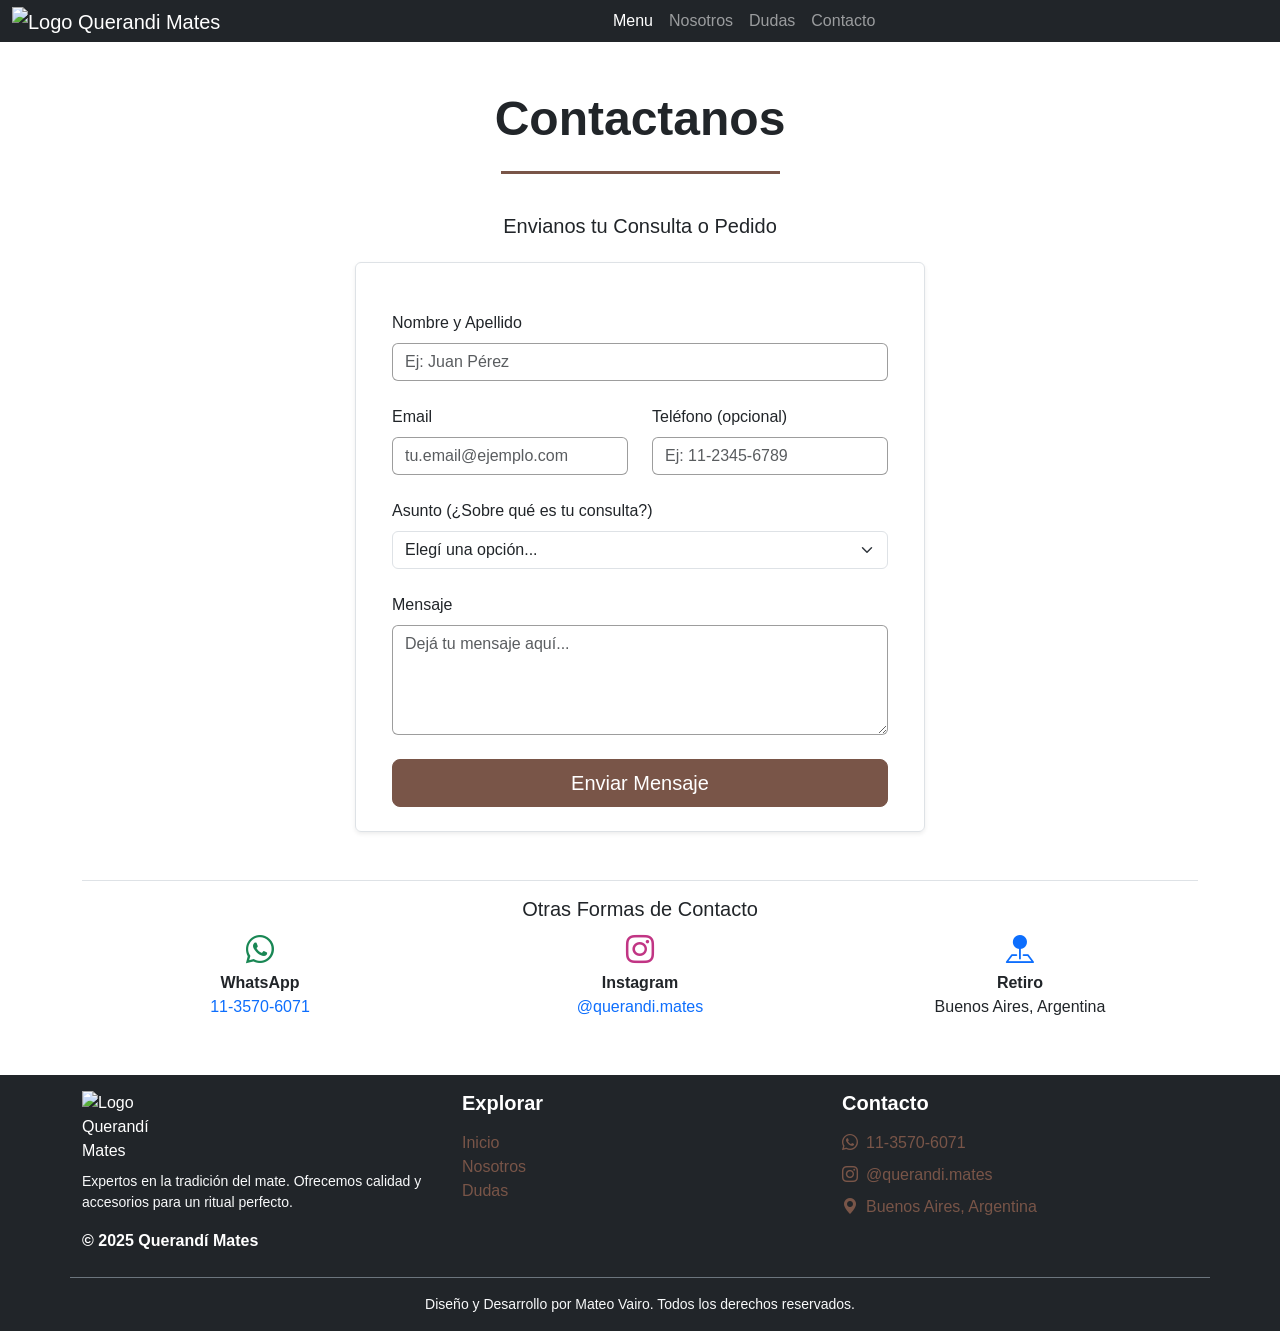
==== contacto.html @ 7c511748 "Entrega final proyecto JavaScript" ====
<!DOCTYPE html>
<html lang="es">
<head>
<meta charset="UTF-8" />
<meta name="viewport" content="width=device-width, initial-scale=1" />
<link href="https://cdn.jsdelivr.net/npm/bootstrap@5.3.3/dist/css/bootstrap.min.css" rel="stylesheet"/>
<link rel="stylesheet" href="style.css" />
<link rel="icon" href="imagenes/Logo.png" type="image/png">
<link rel="stylesheet" href="https://cdn.jsdelivr.net/npm/bootstrap-icons@1.11.3/font/bootstrap-icons.min.css">
<meta name="description" content="Querandí Mates — productos de calidad para disfrutar el ritual del mate. Conocé nuestra historia y encontrá tu compañero ideal.">
<meta name="keywords" content="mate, bombilla, yerba, tienda, artesanal, Argentina">
<title>Querandí Mates | Contacto</title>
</head>
<body>
    <header>
    <nav class="navbar navbar-expand-lg navbar-dark bg-dark py-0">
        <div class="container-fluid">
            
            <button class="navbar-toggler" type="button" data-bs-toggle="collapse" data-bs-target="#navbarSupportedContent" aria-controls="navbarSupportedContent" aria-expanded="false" aria-label="Toggle navigation">
                <span class="navbar-toggler-icon"></span>
            </button>
            
            <a class="navbar-brand mx-auto order-0 order-lg-0" href="index.html">
                <img src="imagenes/Logo.png" alt="Logo Querandi Mates" width="55" height="55">
            </a>

            <div class="collapse navbar-collapse justify-content-center order-1" id="navbarSupportedContent">
                
                <ul class="navbar-nav mb-2 mb-lg-0">
                    <li class="nav-item">
                        <a class="nav-link active" aria-current="page" href="index.html">Menu</a>
                    </li>
                    <li class="nav-item">
                        <a class="nav-link" href="nosotros.html">Nosotros</a>
                    </li>
                    <li class="nav-item">
                        <a class="nav-link" href="dudas.html">Dudas</a>
                    </li>
                    <li class="nav-item">
                        <a class="nav-link" href="contacto.html">Contacto</a>
                    </li>
                </ul>
                
            </div>
            
            <div class="d-flex w-100 d-lg-none"></div>

        </div>
    </nav>
</header>

<main class="container my-5">
    <h1 class="text-center mb-2 display-5 fw-bold">Contactanos</h1>
    
    <div class="d-flex justify-content-center mb-4">
    <hr class="w-25 border-querandi border-3 opacity-100">
    </div>

    <section aria-labelledby="form-titulo">
        <h2 id="form-titulo" class="h5 mb-5 text-center">
            Envianos tu Consulta o Pedido
        </h2>
        
        <div class="row justify-content-center">
            <div class="col-lg-8 col-xl-6">
                
                <form class="row g-4 needs-validation p-4 border rounded shadow-sm" novalidate>
                    
                    <div class="col-12">
                        <label for="name" class="form-label">Nombre y Apellido</label>
                        <input type="text" class="form-control" id="name" name="name" required placeholder="Ej: Juan Pérez">
                        <div class="invalid-feedback">Por favor, ingresá tu nombre y apellido.</div>
                    </div>
                    
                    <div class="col-md-6">
                        <label for="email" class="form-label">Email</label>
                        <input type="email" class="form-control" id="email" name="email" required placeholder="tu.email@ejemplo.com">
                        <div class="invalid-feedback">Ingresá un email válido.</div>
                    </div>

                    <div class="col-md-6">
                        <label for="telefono" class="form-label">Teléfono (opcional)</label>
                        <input type="tel" class="form-control" id="telefono" name="telefono" pattern="[0-9\s\-]+" placeholder="Ej: 11-2345-6789">
                        </div>

                    <div class="col-12">
                        <label for="asunto" class="form-label">Asunto (¿Sobre qué es tu consulta?)</label>
                        <select class="form-select" id="asunto" name="asunto" required>
                            <option selected disabled value="">Elegí una opción...</option>
                            <option value="consulta">Consulta General</option>
                            <option value="pedido">Pedido Mayorista</option>
                            <option value="duda-envio">Duda sobre envío/seguimiento</option>
                            <option value="producto">Consulta sobre un producto</option>
                        </select>
                        <div class="invalid-feedback">Por favor, seleccioná un asunto.</div>
                    </div>

                    <div class="col-12">
                        <label for="mensaje" class="form-label">Mensaje</label>
                        <textarea class="form-control" id="mensaje" name="mensaje" rows="4" placeholder="Dejá tu mensaje aquí..." required></textarea>
                        <div class="invalid-feedback">El mensaje no puede estar vacío.</div>
                    </div>

                    <div class="col-12 text-center mt-4">
                        <button type="submit" class="btn btn-querandi btn-lg w-100">
                            Enviar Mensaje
                        </button>
                    </div>
                </form>
            </div>
        </div>
    </section>
    
    <section class="mt-5 pt-3 border-top">
        <h2 class="h5 text-center mb-2">Otras Formas de Contacto</h2>
        <div class="row text-center">
            <div class="col-md-4 mb-2">
                <i class="bi bi-whatsapp fs-3 text-success"></i>
                <p class="fw-bold mb-0">WhatsApp</p>
                <a href="https://wa.me/5491135706071" target="_blank" class="text-decoration-none">11-3570-6071</a>
            </div>
            <div class="col-md-4 mb-2">
                <i class="bi bi-instagram fs-3" style="color:#C13584;"></i>
                <p class="fw-bold mb-0">Instagram</p>
                <a href="https://www.instagram.com/querandi.mates/" target="_blank" class="text-decoration-none">@querandi.mates</a>
            </div>
            <div class="col-md-4 mb-2">
                <i class="bi bi-pin-map-fill fs-3 text-primary"></i>
                <p class="fw-bold mb-0">Retiro</p>
                <p class="mb-0">Buenos Aires, Argentina</p>
            </div>
        </div>
    </section>
</main>

<footer class="bg-dark text-white py-3">
    <div class="container">
        <div class="row">
            
            <div class="col-md-4 mb-4 mb-md-0 text-center text-md-start">
                <img src="./imagenes/Logo.png" alt="Logo Querandí Mates" class="img-fluid mb-2" style="max-width: 80px;">
                <p class="text-light small">
                    Expertos en la tradición del mate. Ofrecemos calidad y accesorios para un ritual perfecto.
                </p>
                <p class="mb-0 fw-bold text-querandi">© 2025 Querandí Mates</p>
            </div>
            
            <div class="col-md-4 mb-4 mb-md-0 text-center text-md-start">
                <h5 class="fw-bold mb-3 text-querandi">Explorar</h5>
                <ul class="list-unstyled">
                    <li><a href="index.html" class="footer-nav-link text-white">Inicio</a></li>
                    <li><a href="nosotros.html" class="footer-nav-link text-white">Nosotros</a></li>
                    <li><a href="dudas.html" class="footer-nav-link text-white">Dudas</a></li>
                </ul>
            </div>
            
            <div class="col-md-4 text-center text-md-start">
                <h5 class="fw-bold mb-3 text-querandi">Contacto</h5>
                <ul class="list-unstyled">
                    <li class="mb-2">
                        <a href="https://wa.me/5491135706071" class="footer-nav-link text-white" target="_blank">
                            <i class="bi bi-whatsapp me-2"></i> 11-3570-6071
                        </a>
                    </li>
                    <li class="mb-2">
                        <a href="https://www.instagram.com/querandi.mates/" class="footer-nav-link text-white" target="_blank">
                            <i class="bi bi-instagram me-2"></i> @querandi.mates
                        </a>
                    </li>
                    <li class="mb-2">
                        <a href="contacto.html" class="footer-nav-link text-white">
                            <i class="bi bi-geo-alt-fill me-2"></i> Buenos Aires, Argentina
                        </a>
                    </li>
                </ul>
            </div>
            
        </div>
        
        <div class="row border-top pt-3 mt-4 border-secondary">
            <div class="col-12 text-center">
                <p class="text-light small mb-0">
                    Diseño y Desarrollo por Mateo Vairo. Todos los derechos reservados.
                </p>
            </div>
        </div>
    </div>
</footer>

<script src="https://cdn.jsdelivr.net/npm/bootstrap@5.3.3/dist/js/bootstrap.bundle.min.js"></script>
</body>
</html>
---- style.css ----
* {
  margin: 0;
  padding: 0;
}

html, body {
  height: 100%;
}

body {
  display: flex;
  flex-direction: column;
  font-family: "arial";
}

main {
  flex: 1;
}

h1 {
  font-size: 2.2rem;
}
@media (max-width: 576px) {
  h1 {
    font-size: 1.8rem;
  }
}

header {
    position: sticky;
    top: 0;
    z-index: 1000;
}

.producto {
  height: 100%;
  display: flex;
  flex-direction: column;
}

.producto__img {
  width: 100%;
  aspect-ratio: 3 / 4; /* ajusta la proporción (3:4 o 4:5 según prefieras) */
  object-fit: cover;
  border-radius: 0.5rem;
  transition: transform 0.3s ease;
}

.producto__img:hover,
.producto__img:focus {
  transform: scale(1.05);
}

form .form-control {
  border-color: rgba(0, 0, 0, 0.3843137255);
  transition: border-color 0.3s ease;
}
form .form-control:focus {
  border-color: #000;
}
form .btn-dark {
  font-family: "arial";
  background-color: #000;
}
form .btn-dark:hover {
  background-color: #333;
}

.duda {
  padding: 1rem;
  border: 1px solid #dee2e6;
  border-radius: 0.5rem;
  margin-bottom: 1rem;
  background-color: #f8f9fa;
  transition: background-color 0.3s ease;
}
.duda:hover {
  background-color: white;
}
.duda__summary {
  cursor: pointer;
  font-weight: 600;
}

.pagos__icons {
  margin-top: 10px;
  display: flex;
  justify-content: center;
  gap: 20px;
  height: 30px;
}

.footer__link {
  color: inherit;
  text-decoration: none;
  transition: color 0.3s ease;
}
.footer__link:hover {
  color: #000;
  text-decoration: underline;
}

/* Color personalizado para la línea separadora */
.border-querandi {
    border-color: #795548 !important; /* Marrón tierra/cuero */
}
/* Transiciones suaves para los efectos */
.card.hover-shadow, .card.hover-zoom {
    transition: all 0.3s ease-in-out;
}
/* Efecto de elevación (sombra más grande y oscura) */
.hover-shadow:hover {
    box-shadow: 0 0.5rem 1rem rgba(0, 0, 0, 0.3) !important; 
}
/* Efecto de zoom sutil */
.hover-zoom:hover {
    transform: scale(1.02);
}
/* Definición del color de marca para el botón */
.btn-querandi {
    /* Color de fondo */
    background-color: #795548;
    /* Color del texto */
    color: white;
    /* Asegura que el borde también sea del color de la marca */
    border-color: #795548;
}
/* Efecto Hover: Oscurecer el botón ligeramente al pasar el ratón */
.btn-querandi:hover {
    background-color: #5D4037; /* Un tono más oscuro de marrón */
    border-color: #f0eceb;
    color: #795548; /* Asegura que el texto siga siendo blanco */
}
/* Estilo del enlace de navegación dentro del footer */

/* Estilo para los enlaces de navegación y contacto en el footer */
.footer-nav-link {
    color: #795548  !important; /* Asegura el color inicial blanco */
    text-decoration: none;
    transition: color 0.3s ease;
    display: inline-flex; /* Asegura que el icono y texto se alineen */
    align-items: center;
}

.footer-nav-link:hover {
    color: #ffffff !important; /* Color de marca al pasar el ratón */
    text-decoration: underline; /* Puedes añadir un subrayado sutil al pasar el ratón */
}

/* Aplicamos el color de marca al título de las columnas */
.text-querandi {
    color: #ffffff ;
}

@media (max-width: 576px) {
  h1 {
    font-size: 1.8rem;
  }
}
@keyframes zoom-in {
  from {
    transform: scale(1);
  }
  to {
    transform: scale(1.05);
  }
}
.logo {
  display: inline-block;
  transition: transform 0.3s ease;
}
.logo:hover {
  animation: zoom-in 0.3s ease forwards;
}

.icono-red {
  width: 20px;
  height: 20px;
  object-fit: contain;
  filter: brightness(0) invert(1); /* deja los logos blancos si son oscuros */
  transition: transform 0.3s ease;
}

.footer__link:hover .icono-red {
  transform: scale(1.15);
}

.card {
    transition: transform 0.3s ease;
}

.card:hover {
    transform: translateY(-5px);
}

.modal-content {
    border-radius: 16px;
}

#productosContainer img {
    border-bottom: 1px solid #eee;
}

.badge {
    font-size: 0.8rem;
}
  
.producto-card {
    border-radius: 16px;
    overflow: hidden;
    transition: all 0.3s ease;
    max-width: 240px;
    margin: auto;
}

.producto-card:hover {
    transform: translateY(-8px);
}

.producto-card img {
    width: 100%;
    height: 180px;
    object-fit: contain;
    padding: 10px;
    background-color: white;
}

.producto-card .card-body {
    padding: 1rem;
}

.hero-section {
    width: 100%;
    height: 100vh;
    background-image: url("./imagenes/imagen_mate_tradicion.jpg");
    background-size: cover;
    background-position: center;
    background-repeat: no-repeat;
    position: relative;
}

.hero-overlay {
    width: 100%;
    height: 100%;
    background-color: rgba(0, 0, 0, 0.45);
    display: flex;
    align-items: center;
    justify-content: center;
}

.hero-content {
    color: white;
    text-align: center;
    padding: 20px;
    max-width: 800px;
}

.hero-content h1 {
    font-size: 4rem;
    font-weight: bold;
}

.hero-content p {
    font-size: 1.3rem;
}

.hero-content .btn {
    padding: 12px 30px;
    font-size: 1.1rem;
    border-radius: 10px;
}

/*# sourceMappingURL=style.css.map */
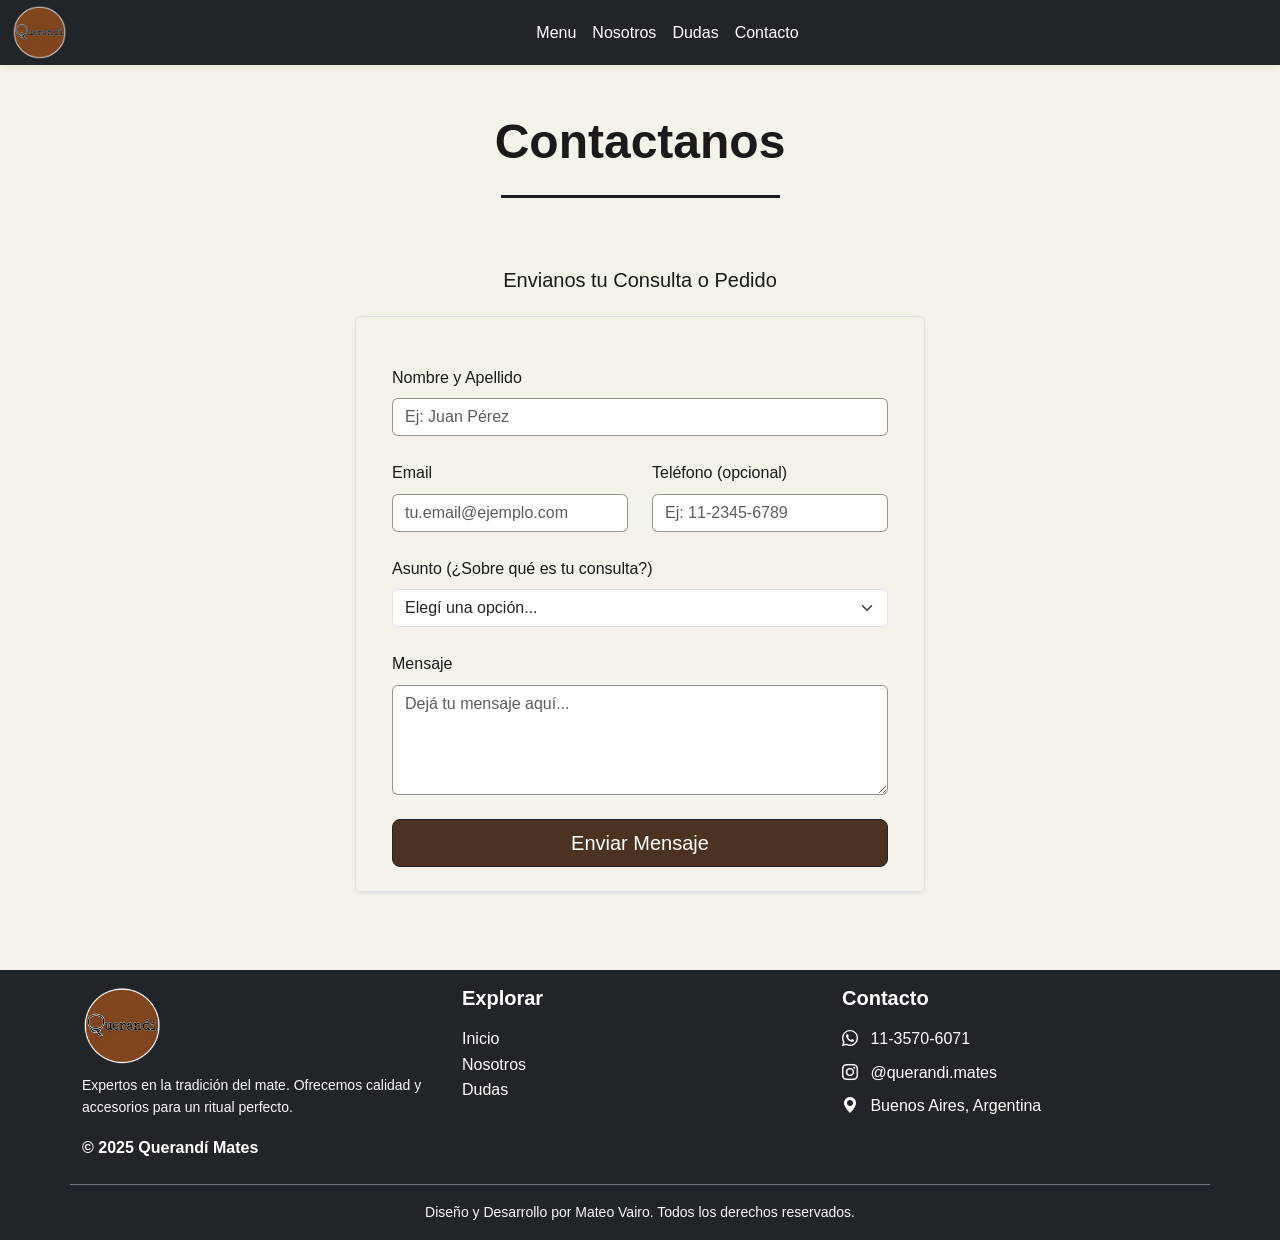
==== commit fcf077ac: "Actualización de mi entrega final" ====
--- a/contacto.html
+++ b/contacto.html
@@ -4,7 +4,7 @@
 <meta charset="UTF-8" />
 <meta name="viewport" content="width=device-width, initial-scale=1" />
 <link href="https://cdn.jsdelivr.net/npm/bootstrap@5.3.3/dist/css/bootstrap.min.css" rel="stylesheet"/>
-<link rel="stylesheet" href="style.css" />
+<link rel="stylesheet" href="./css/style.css" />
 <link rel="icon" href="imagenes/Logo.png" type="image/png">
 <link rel="stylesheet" href="https://cdn.jsdelivr.net/npm/bootstrap-icons@1.11.3/font/bootstrap-icons.min.css">
 <meta name="description" content="Querandí Mates — productos de calidad para disfrutar el ritual del mate. Conocé nuestra historia y encontrá tu compañero ideal.">
@@ -102,7 +102,7 @@
                     </div>
 
                     <div class="col-12 text-center mt-4">
-                        <button type="submit" class="btn btn-querandi btn-lg w-100">
+                        <button type="submit" class="btn btn-dark btn-lg w-100">
                             Enviar Mensaje
                         </button>
                     </div>
@@ -111,29 +111,9 @@
         </div>
     </section>
     
-    <section class="mt-5 pt-3 border-top">
-        <h2 class="h5 text-center mb-2">Otras Formas de Contacto</h2>
-        <div class="row text-center">
-            <div class="col-md-4 mb-2">
-                <i class="bi bi-whatsapp fs-3 text-success"></i>
-                <p class="fw-bold mb-0">WhatsApp</p>
-                <a href="https://wa.me/5491135706071" target="_blank" class="text-decoration-none">11-3570-6071</a>
-            </div>
-            <div class="col-md-4 mb-2">
-                <i class="bi bi-instagram fs-3" style="color:#C13584;"></i>
-                <p class="fw-bold mb-0">Instagram</p>
-                <a href="https://www.instagram.com/querandi.mates/" target="_blank" class="text-decoration-none">@querandi.mates</a>
-            </div>
-            <div class="col-md-4 mb-2">
-                <i class="bi bi-pin-map-fill fs-3 text-primary"></i>
-                <p class="fw-bold mb-0">Retiro</p>
-                <p class="mb-0">Buenos Aires, Argentina</p>
-            </div>
-        </div>
-    </section>
 </main>
 
-<footer class="bg-dark text-white py-3">
+<footer class="bg-dark py-3">
     <div class="container">
         <div class="row">
             
@@ -148,9 +128,9 @@
             <div class="col-md-4 mb-4 mb-md-0 text-center text-md-start">
                 <h5 class="fw-bold mb-3 text-querandi">Explorar</h5>
                 <ul class="list-unstyled">
-                    <li><a href="index.html" class="footer-nav-link text-white">Inicio</a></li>
-                    <li><a href="nosotros.html" class="footer-nav-link text-white">Nosotros</a></li>
-                    <li><a href="dudas.html" class="footer-nav-link text-white">Dudas</a></li>
+                    <li><a href="index.html" class="footer-nav-link">Inicio</a></li>
+                    <li><a href="nosotros.html" class="footer-nav-link">Nosotros</a></li>
+                    <li><a href="dudas.html" class="footer-nav-link">Dudas</a></li>
                 </ul>
             </div>
             
@@ -158,17 +138,17 @@
                 <h5 class="fw-bold mb-3 text-querandi">Contacto</h5>
                 <ul class="list-unstyled">
                     <li class="mb-2">
-                        <a href="https://wa.me/5491135706071" class="footer-nav-link text-white" target="_blank">
+                        <a href="https://wa.me/5491135706071" class="footer-nav-link" target="_blank">
                             <i class="bi bi-whatsapp me-2"></i> 11-3570-6071
                         </a>
                     </li>
                     <li class="mb-2">
-                        <a href="https://www.instagram.com/querandi.mates/" class="footer-nav-link text-white" target="_blank">
+                        <a href="https://www.instagram.com/querandi.mates/" class="footer-nav-link" target="_blank">
                             <i class="bi bi-instagram me-2"></i> @querandi.mates
                         </a>
                     </li>
                     <li class="mb-2">
-                        <a href="contacto.html" class="footer-nav-link text-white">
+                        <a href="contacto.html" class="footer-nav-link">
                             <i class="bi bi-geo-alt-fill me-2"></i> Buenos Aires, Argentina
                         </a>
                     </li>
@@ -187,6 +167,7 @@
     </div>
 </footer>
 
+
 <script src="https://cdn.jsdelivr.net/npm/bootstrap@5.3.3/dist/js/bootstrap.bundle.min.js"></script>
 </body>
 </html>
--- a/css/style.css
+++ b/css/style.css
@@ -0,0 +1,262 @@
+* {
+  margin: 0;
+  padding: 0;
+  box-sizing: border-box;
+}
+
+body {
+  font-family: "Poppins", sans-serif;
+  background-color: #F5F1EB;
+  color: #1A1A1A;
+  line-height: 1.6;
+}
+
+main {
+  flex: 1;
+}
+
+section {
+  padding: 30px 0;
+}
+
+img {
+  max-width: 100%;
+  display: block;
+}
+
+h1, h2, h3 {
+  font-weight: 700;
+}
+
+a {
+  text-decoration: none;
+}
+
+.swal2-container {
+  z-index: 99999 !important;
+}
+
+.swal2-popup {
+  border-radius: 12px;
+  padding: 2rem;
+  z-index: 99999 !important;
+}
+.swal2-popup .swal2-input,
+.swal2-popup .swal2-select {
+  width: 100%;
+  padding: 12px;
+  border-radius: 8px;
+  border: 1px solid #ccc;
+  font-size: 1rem;
+  pointer-events: auto;
+}
+.swal2-popup .swal2-input:focus,
+.swal2-popup .swal2-select:focus {
+  outline: none;
+  border-color: #6c5ce7;
+  box-shadow: 0 0 0 3px rgba(108, 92, 231, 0.2);
+}
+.swal2-popup .swal2-confirm {
+  background-color: #6c5ce7 !important;
+  border-radius: 8px;
+  padding: 10px 20px;
+  font-weight: 600;
+}
+
+.navbar {
+  padding: 18px 0;
+  background: rgba(255, 255, 255, 0.9);
+  backdrop-filter: blur(10px);
+  box-shadow: 0 2px 10px rgba(0, 0, 0, 0.05);
+}
+.navbar .navbar-brand img {
+  height: 55px;
+}
+.navbar .nav-link {
+  color: #FFFFFF;
+  font-weight: 500;
+  transition: 0.4s ease;
+}
+.navbar .nav-link:hover {
+  color: #6F4E37;
+}
+
+.logo {
+  transition: transform 0.3s ease;
+}
+.logo:hover {
+  transform: scale(1.05);
+}
+
+footer {
+  background-color: #1A1A1A;
+  color: #FFFFFF;
+  padding: 30px 0;
+}
+footer .footer-nav-link {
+  color: #FFFFFF;
+  transition: 0.4s ease;
+}
+footer .footer-nav-link:hover {
+  color: #6F4E37;
+}
+
+.hero-section {
+  width: 100%;
+  min-height: 100vh;
+  background-image: url("../imagenes/imagen_mate_tradicion.jpg");
+  background-size: cover;
+  background-position: center;
+  position: relative;
+  display: flex;
+  align-items: center;
+  justify-content: center;
+  overflow: hidden;
+  margin: 0;
+  padding: 0;
+}
+.hero-section .hero-overlay {
+  position: absolute;
+  inset: 0;
+  background: rgba(0, 0, 0, 0.45);
+  display: flex;
+  align-items: center;
+  justify-content: center;
+}
+.hero-section .hero-content {
+  position: relative;
+  z-index: 2;
+  color: #FFFFFF;
+  max-width: 700px;
+}
+.hero-section .hero-content h1 {
+  font-size: 5rem;
+  font-weight: 700;
+  line-height: 1.1;
+  margin-bottom: 25px;
+}
+.hero-section .hero-content p {
+  font-size: 1.3rem;
+  line-height: 1.8;
+  margin-bottom: 35px;
+  color: rgba(255, 255, 255, 0.9);
+}
+.hero-section .hero-content .btn {
+  background-color: #4B3221;
+  color: #FFFFFF;
+  border: none;
+  padding: 14px 36px;
+  border-radius: 15px;
+  font-weight: 600;
+  transition: 0.4s ease;
+}
+.hero-section .hero-content .btn:hover {
+  background-color: #6F4E37;
+  transform: translateY(-3px);
+}
+@media (max-width: 768px) {
+  .hero-section {
+    min-height: 80vh;
+  }
+  .hero-section .hero-content h1 {
+    font-size: 2.8rem;
+  }
+  .hero-section .hero-content p {
+    font-size: 1rem;
+  }
+}
+
+.producto img {
+  width: 100%;
+  height: auto;
+  border-radius: 0.5rem;
+  transition: transform 0.4s ease;
+}
+.producto img:hover, .producto img:focus {
+  transform: scale(1.05);
+}
+
+form .form-control {
+  border-color: rgba(0, 0, 0, 0.3843137255);
+  transition: border-color 0.4s ease;
+}
+form .form-control:focus {
+  border-color: #6F4E37;
+}
+form .btn-dark {
+  font-family: "Poppins", sans-serif;
+  background-color: #4B3221;
+}
+form .btn-dark:hover {
+  background-color: #8A6246;
+}
+
+.duda {
+  padding: 1rem;
+  border: 1px solid #E5DDD5;
+  border-radius: 0.5rem;
+  margin-bottom: 1rem;
+  background-color: #1A1A1A;
+  transition: background-color 0.4s ease;
+}
+.duda:hover {
+  background-color: rgb(38.75, 38.75, 38.75);
+}
+.duda__summary {
+  cursor: pointer;
+  font-weight: 600;
+}
+
+.pagos__icons {
+  margin-top: 10px;
+  display: flex;
+  justify-content: center;
+  gap: 20px;
+  height: 30px;
+}
+
+@media (max-width: 992px) {
+  .hero-section .hero-content h1 {
+    font-size: 3.5rem;
+  }
+  .hero-section .hero-content p {
+    font-size: 1.1rem;
+  }
+  .navbar-brand img {
+    width: 50px;
+  }
+}
+@media (max-width: 768px) {
+  section {
+    padding: 60px 0;
+  }
+  .hero-section {
+    min-height: 80vh;
+  }
+  .hero-section .hero-content h1 {
+    font-size: 2.5rem;
+  }
+  .hero-section .hero-content p {
+    font-size: 1rem;
+  }
+  .card {
+    margin-bottom: 20px;
+  }
+  footer {
+    text-align: center;
+  }
+}
+@media (max-width: 576px) {
+  .hero-section .hero-content h1 {
+    font-size: 2rem;
+  }
+  .hero-section .hero-content p {
+    font-size: 0.95rem;
+  }
+  .hero-section .hero-content .btn {
+    width: 100%;
+  }
+  .navbar-brand img {
+    width: 45px;
+  }
+}/*# sourceMappingURL=style.css.map */
